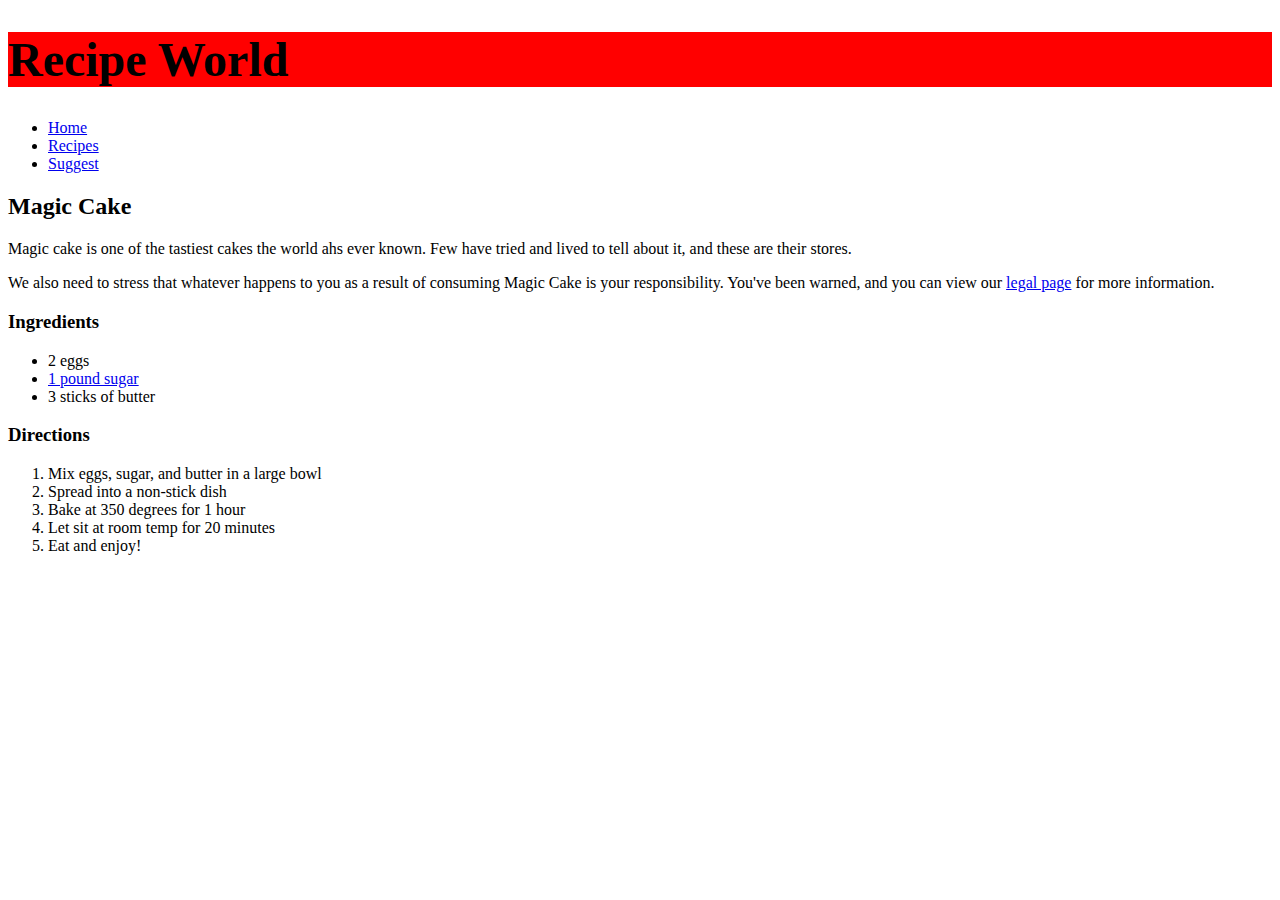
==== index.html @ 854c6f8a "change h1 background" ====
<!DOCTYPE html>
<html lang="en">

<head>
  <meta charset="UTF-8">
  <meta name="viewport" content="width=device-width, initial-scale=1.0">
  <meta http-equiv="X-UA-Compatible" content="ie=edge">
  <title>Magic Cake</title>
  <style>
    h1 {
      font-size: 3em;
      background: red;
    }
  </style>
</head>

<body>
  <h1 class="heading">Recipe World</h1>
  <nav class="heading">
    <ul>
      <li><a href="index.html">Home</a></li>
      <li><a href="recipes.html">Recipes</a></li>
      <li><a href="suggest.html">Suggest</a></li>
    </ul>
  </nav>
  <h2 class="heading">Magic Cake</h2>
  <p class="body-text">Magic cake is one of the tastiest cakes the world ahs ever known. Few have tried and lived to tell about it, and these
    are their stores.</p>
  <p class="body-text">We also need to stress that whatever happens to you as a result of consuming Magic Cake is your responsibility. You've
    been warned, and you can view our <a href="http://www.example.com/legal.html" target="_blank">legal page</a> for more
    information.
  </p>
  <h3 class="heading">Ingredients</h3>
  <ul>
    <li>2 eggs</li>
    <li><a href="https://www.amazon.com/Domino-Sugar-Granulated-4LB-Canister/dp/B00HJCXX24/ref=sr_1_3_s_it?s=grocery&ie=UTF8&qid=1500938121&sr=1-3&keywords=sugar&th=1">1 pound sugar</a></li>
    <li>3 sticks of butter</li>
  </ul>
  <h3 class="heading">Directions</h3>
  <ol>
    <li>Mix eggs, sugar, and butter in a large bowl</li>
    <li>Spread into a non-stick dish</li>
    <li>Bake at 350 degrees for 1 hour</li>
    <li>Let sit at room temp for 20 minutes</li>
    <li>Eat and enjoy!</li>
  </ol>
</body>

</html>
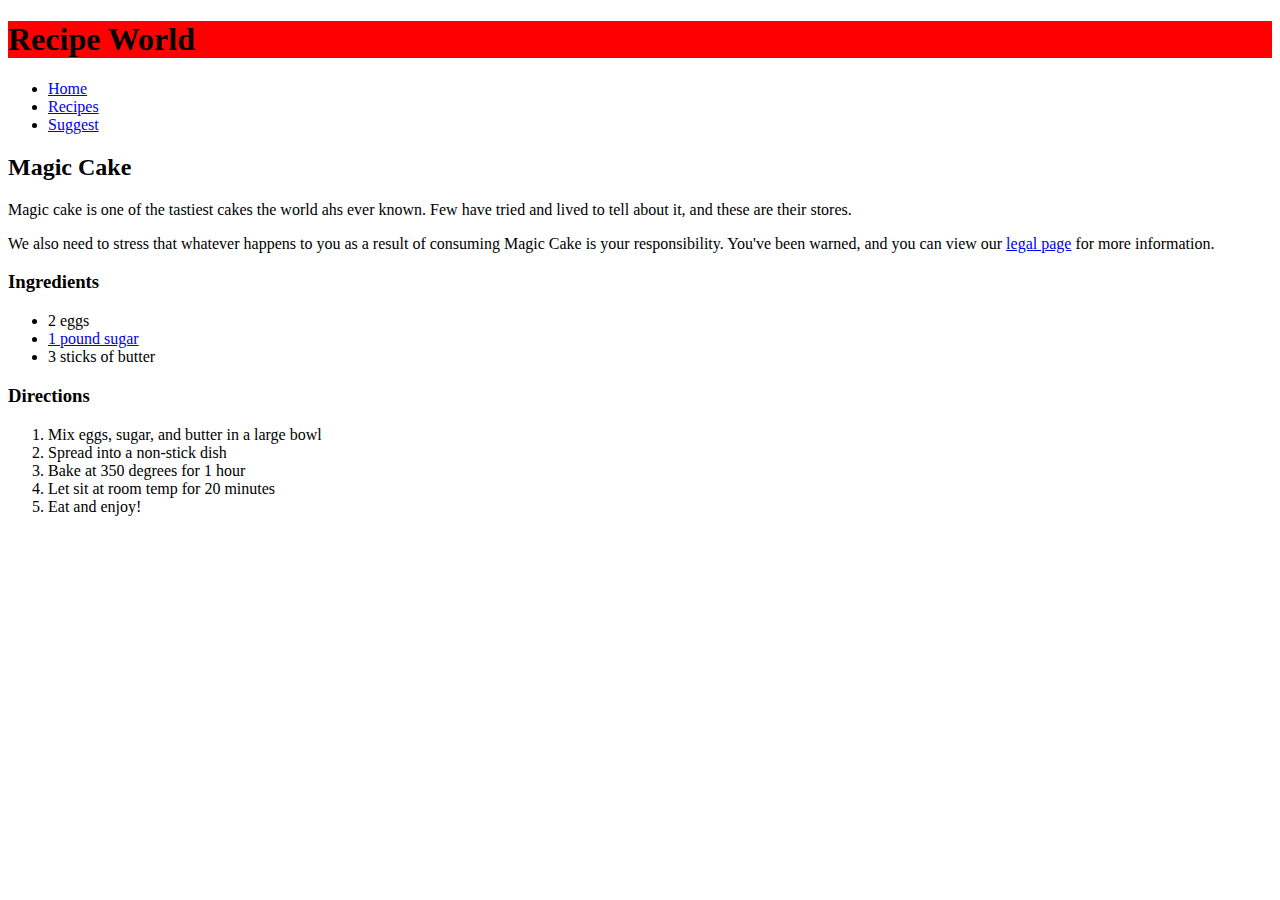
==== commit 5f4fae43: "changed h1 background" ====
--- a/index.html
+++ b/index.html
@@ -8,7 +8,6 @@
   <title>Magic Cake</title>
   <style>
     h1 {
-      font-size: 3em;
       background: red;
     }
   </style>
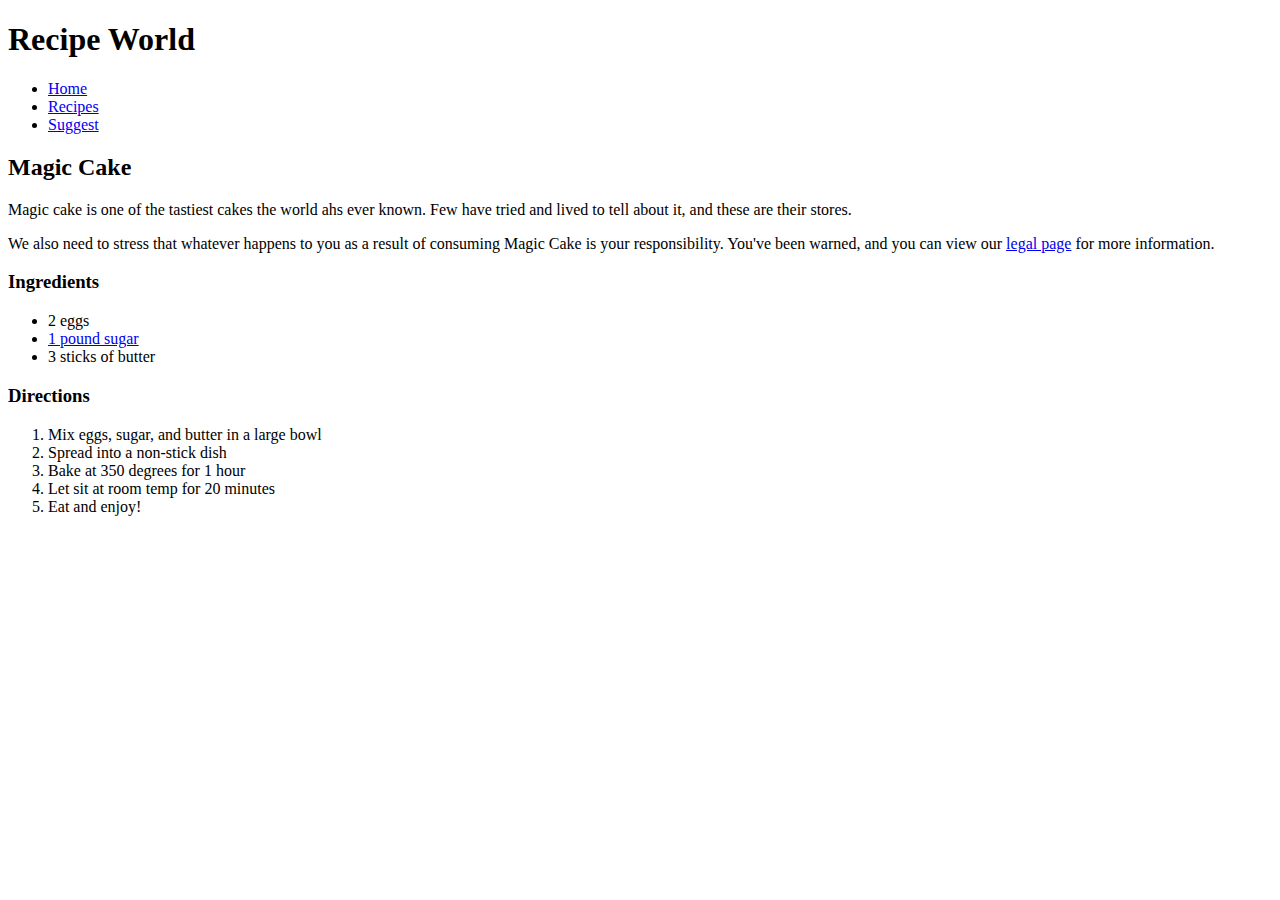
==== commit dfd28b4c: "removed all styles" ====
--- a/index.html
+++ b/index.html
@@ -7,9 +7,7 @@
   <meta http-equiv="X-UA-Compatible" content="ie=edge">
   <title>Magic Cake</title>
   <style>
-    h1 {
-      background: red;
-    }
+
   </style>
 </head>
 
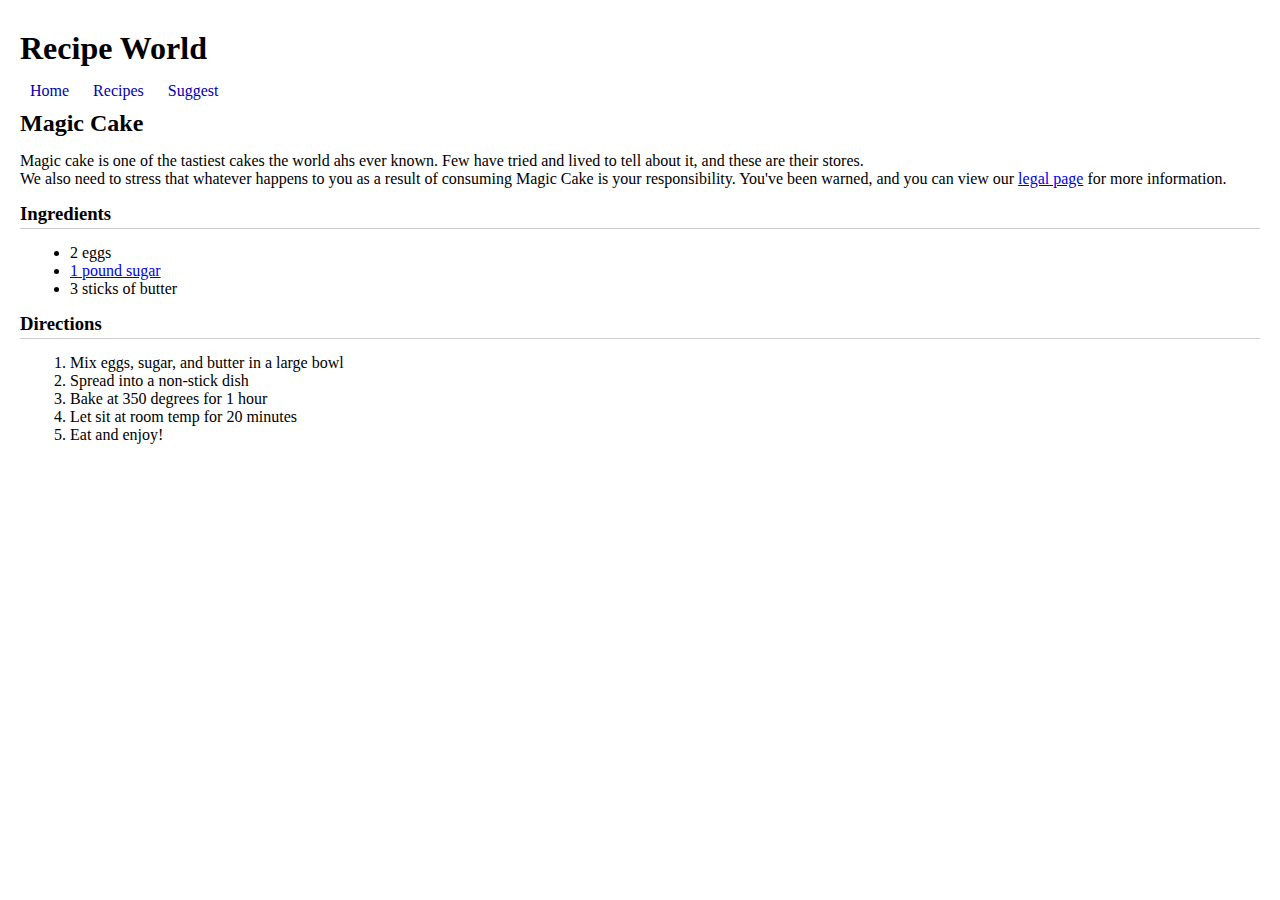
==== commit 36f24bf0: "added external stylesheets" ====
--- a/index.html
+++ b/index.html
@@ -6,14 +6,14 @@
   <meta name="viewport" content="width=device-width, initial-scale=1.0">
   <meta http-equiv="X-UA-Compatible" content="ie=edge">
   <title>Magic Cake</title>
-  <style>
+  <link rel="stylesheet" href="normalize.css">
+  <link rel="stylesheet" href="styles.css">
 
-  </style>
 </head>
 
 <body>
   <h1 class="heading">Recipe World</h1>
-  <nav class="heading">
+  <nav>
     <ul>
       <li><a href="index.html">Home</a></li>
       <li><a href="recipes.html">Recipes</a></li>
--- a/styles.css
+++ b/styles.css
@@ -0,0 +1,51 @@
+html,
+body,
+h1,
+h2,
+h3,
+p,
+ol,
+ul,
+li,
+a {
+  padding: 0;
+  margin: 0;
+  border: 0;
+}
+
+body {
+  padding: 20px;
+}
+
+h1 {
+  margin: 10px 0 15px 0;
+}
+
+h2 {
+  margin: 10px 0 15px 0;
+}
+
+h3 {
+  margin: 15px 0;
+  border-bottom: 1px solid #ccc;
+  padding-bottom: 3px;
+}
+
+ul,
+ol {
+  padding-left: 50px;
+}
+
+nav ul {
+  padding-left: 0;
+}
+
+nav a {
+  color: #0000af;
+  text-decoration: none;
+}
+
+nav li {
+  display: inline;
+  padding: 0 10px;
+}
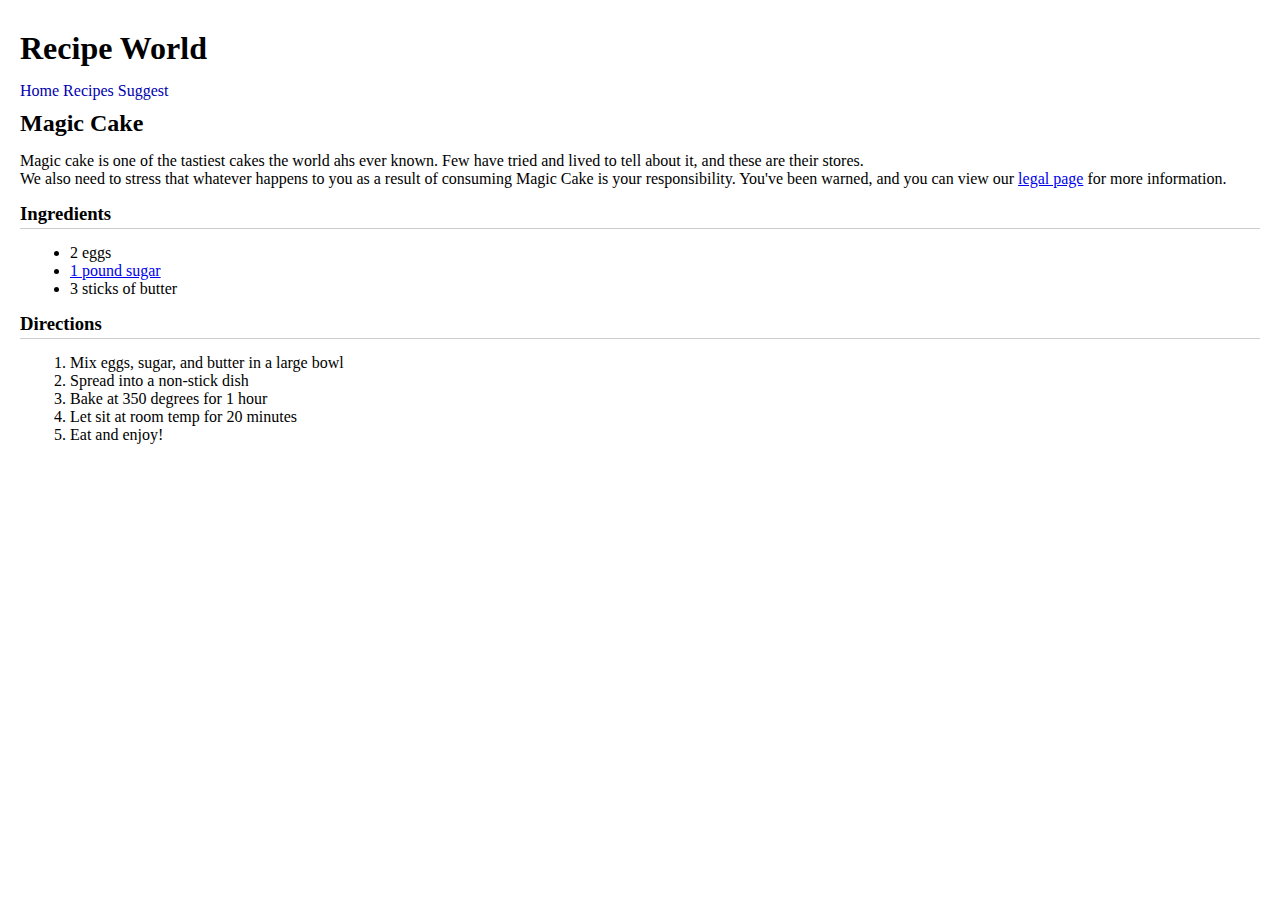
==== commit d48c8732: "added section elements in index page" ====
--- a/index.html
+++ b/index.html
@@ -12,35 +12,39 @@
 </head>
 
 <body>
-  <h1 class="heading">Recipe World</h1>
-  <nav>
+  <header>
+    <h1 class="heading">Recipe World</h1>
+    <nav>
+      <ul>
+        <li><a href="index.html">Home</a></li>
+        <li><a href="recipes.html">Recipes</a></li>
+        <li><a href="suggest.html">Suggest</a></li>
+      </ul>
+    </nav>
+  </header>
+  <main>
+    <h2 class="heading">Magic Cake</h2>
+    <p class="body-text">Magic cake is one of the tastiest cakes the world ahs ever known. Few have tried and lived to tell about it, and these
+      are their stores.</p>
+    <p class="body-text">We also need to stress that whatever happens to you as a result of consuming Magic Cake is your responsibility. You've
+      been warned, and you can view our <a href="http://www.example.com/legal.html" target="_blank">legal page</a> for more
+      information.
+    </p>
+    <h3 class="heading">Ingredients</h3>
     <ul>
-      <li><a href="index.html">Home</a></li>
-      <li><a href="recipes.html">Recipes</a></li>
-      <li><a href="suggest.html">Suggest</a></li>
+      <li>2 eggs</li>
+      <li><a href="https://www.amazon.com/Domino-Sugar-Granulated-4LB-Canister/dp/B00HJCXX24/ref=sr_1_3_s_it?s=grocery&ie=UTF8&qid=1500938121&sr=1-3&keywords=sugar&th=1">1 pound sugar</a></li>
+      <li>3 sticks of butter</li>
     </ul>
-  </nav>
-  <h2 class="heading">Magic Cake</h2>
-  <p class="body-text">Magic cake is one of the tastiest cakes the world ahs ever known. Few have tried and lived to tell about it, and these
-    are their stores.</p>
-  <p class="body-text">We also need to stress that whatever happens to you as a result of consuming Magic Cake is your responsibility. You've
-    been warned, and you can view our <a href="http://www.example.com/legal.html" target="_blank">legal page</a> for more
-    information.
-  </p>
-  <h3 class="heading">Ingredients</h3>
-  <ul>
-    <li>2 eggs</li>
-    <li><a href="https://www.amazon.com/Domino-Sugar-Granulated-4LB-Canister/dp/B00HJCXX24/ref=sr_1_3_s_it?s=grocery&ie=UTF8&qid=1500938121&sr=1-3&keywords=sugar&th=1">1 pound sugar</a></li>
-    <li>3 sticks of butter</li>
-  </ul>
-  <h3 class="heading">Directions</h3>
-  <ol>
-    <li>Mix eggs, sugar, and butter in a large bowl</li>
-    <li>Spread into a non-stick dish</li>
-    <li>Bake at 350 degrees for 1 hour</li>
-    <li>Let sit at room temp for 20 minutes</li>
-    <li>Eat and enjoy!</li>
-  </ol>
+    <h3 class="heading">Directions</h3>
+    <ol>
+      <li>Mix eggs, sugar, and butter in a large bowl</li>
+      <li>Spread into a non-stick dish</li>
+      <li>Bake at 350 degrees for 1 hour</li>
+      <li>Let sit at room temp for 20 minutes</li>
+      <li>Eat and enjoy!</li>
+    </ol>
+  </main>
 </body>
 
 </html>--- a/styles.css
+++ b/styles.css
@@ -47,5 +47,20 @@
 
 nav li {
   display: inline;
-  padding: 0 10px;
+  /* padding: 0 10px;*/
 }
+.recipes {
+  padding: 0;
+}
+.recipes li {
+  list-style: none;
+  border: 1px solid #b56663;
+  padding-left: 15px;
+}
+.recipes h3 {
+  border-bottom: 0;
+}
+.recipes a {
+  text-decoration: none;
+  color: #7facaa;
+}
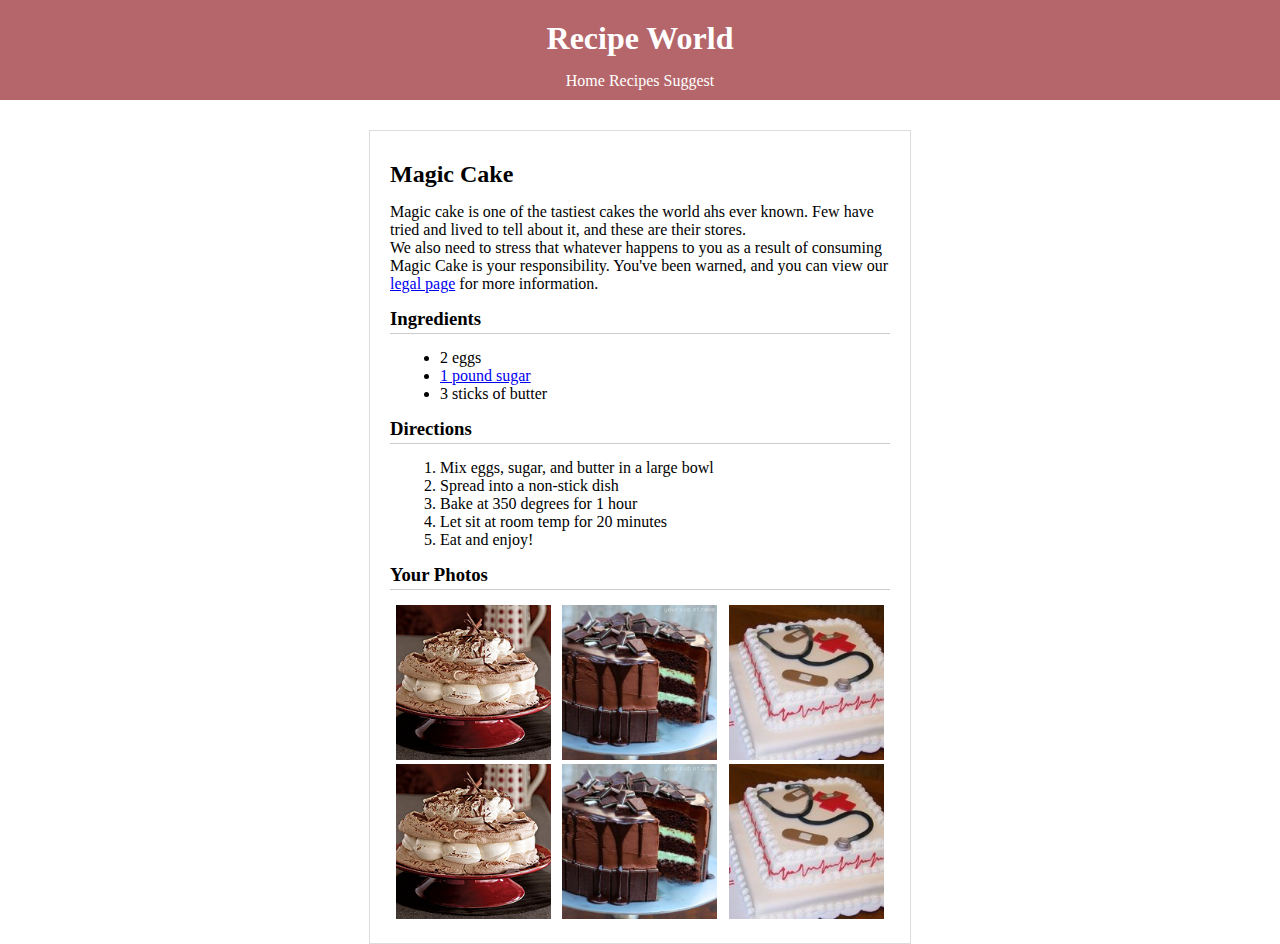
==== commit 4adc3418: "added styles to index page. to change flex display" ====
--- a/index.html
+++ b/index.html
@@ -44,6 +44,21 @@
       <li>Let sit at room temp for 20 minutes</li>
       <li>Eat and enjoy!</li>
     </ol>
+    <h3>Your Photos</h3>
+    <ul class="photos">
+      <li><img src="images/cake1.jpg" alt="cake with cinnamom toping, served on a ceramic plate"></li>
+      <li><img src="images/cake2.jpg" alt="round cake with dark chocolate topping"></li>
+      <li><img src="images/cake3.jpg" alt="vanilla flavored square, Doctor theme cake"></li>
+      <li><img src="images/cake1.jpg" alt="cake with cinnamom toping, served on a ceramic plate"></li>
+      <li><img src="images/cake2.jpg" alt="round cake with dark chocolate topping"></li>
+      <li><img src="images/cake3.jpg" alt="vanilla flavored square, Doctor theme cake"></li>
+
+    </ul>
+    <!-- <ul class="photos">
+      <li><img src="images/cake1.jpg" alt="cake with cinnamom toping, served on a ceramic plate"></li>
+      <li><img src="images/cake2.jpg" alt="round cake with dark chocolate topping"></li>
+      <li><img src="images/cake3.jpg" alt="vanilla flavored square, Doctor theme cake"></li>
+    </ul> -->
   </main>
 </body>
 
--- a/styles.css
+++ b/styles.css
@@ -14,7 +14,7 @@
 }
 
 body {
-  padding: 20px;
+  /* padding: 20px; */
 }
 
 h1 {
@@ -64,3 +64,35 @@
   text-decoration: none;
   color: #7facaa;
 }
+header {
+  padding: 10px;
+  background-color: #b5666a;
+  /* color: white; 
+  text-align: center; */
+}
+header a,
+header h1 {
+  color: #fff;
+}
+header h1,
+header nav {
+  text-align: center;
+}
+
+main {
+  padding: 20px;
+  border: 1px solid #ddd;
+  margin: 30px auto 0 auto;
+  width: 500px;
+}
+.photos {
+  list-style: none;
+  padding: 0;
+  display: flex;
+  justify-content: space-around;
+  flex-wrap: wrap;
+}
+.photos img {
+  width: 155px;
+  height: auto;
+}
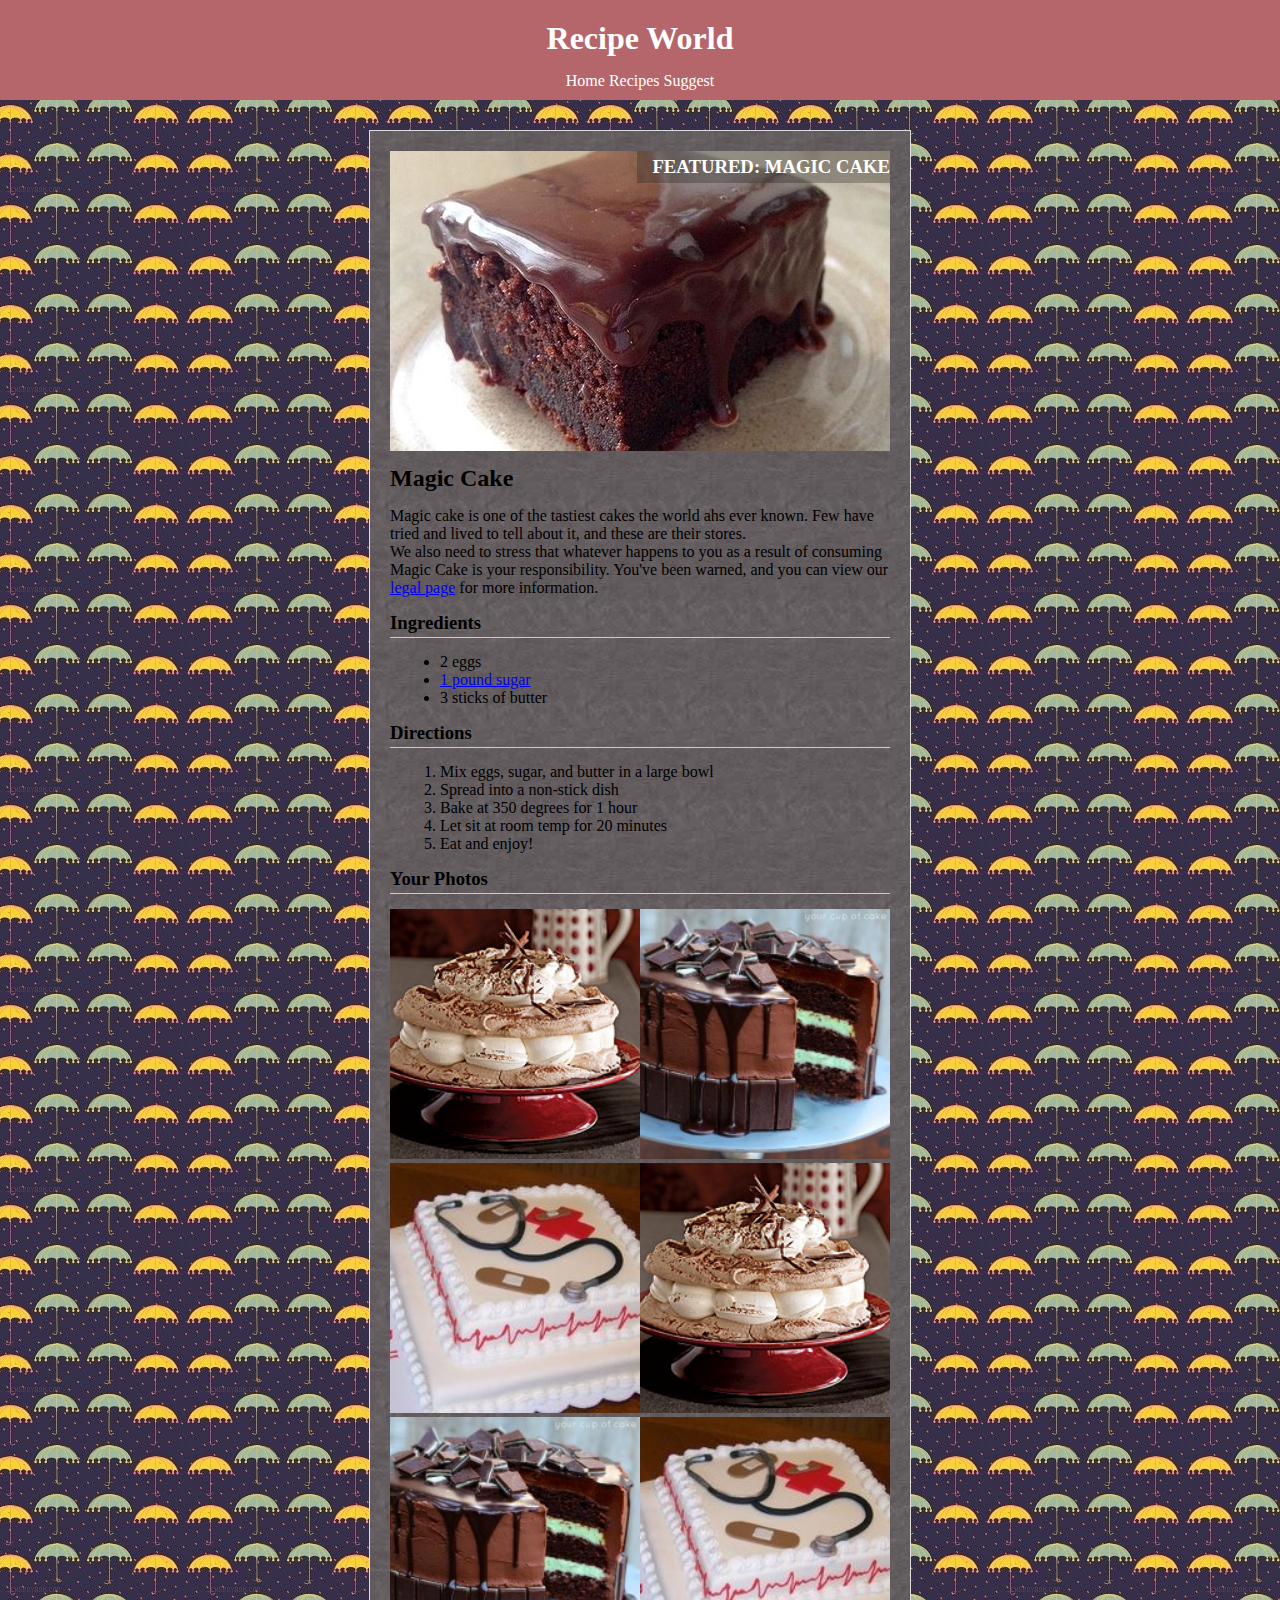
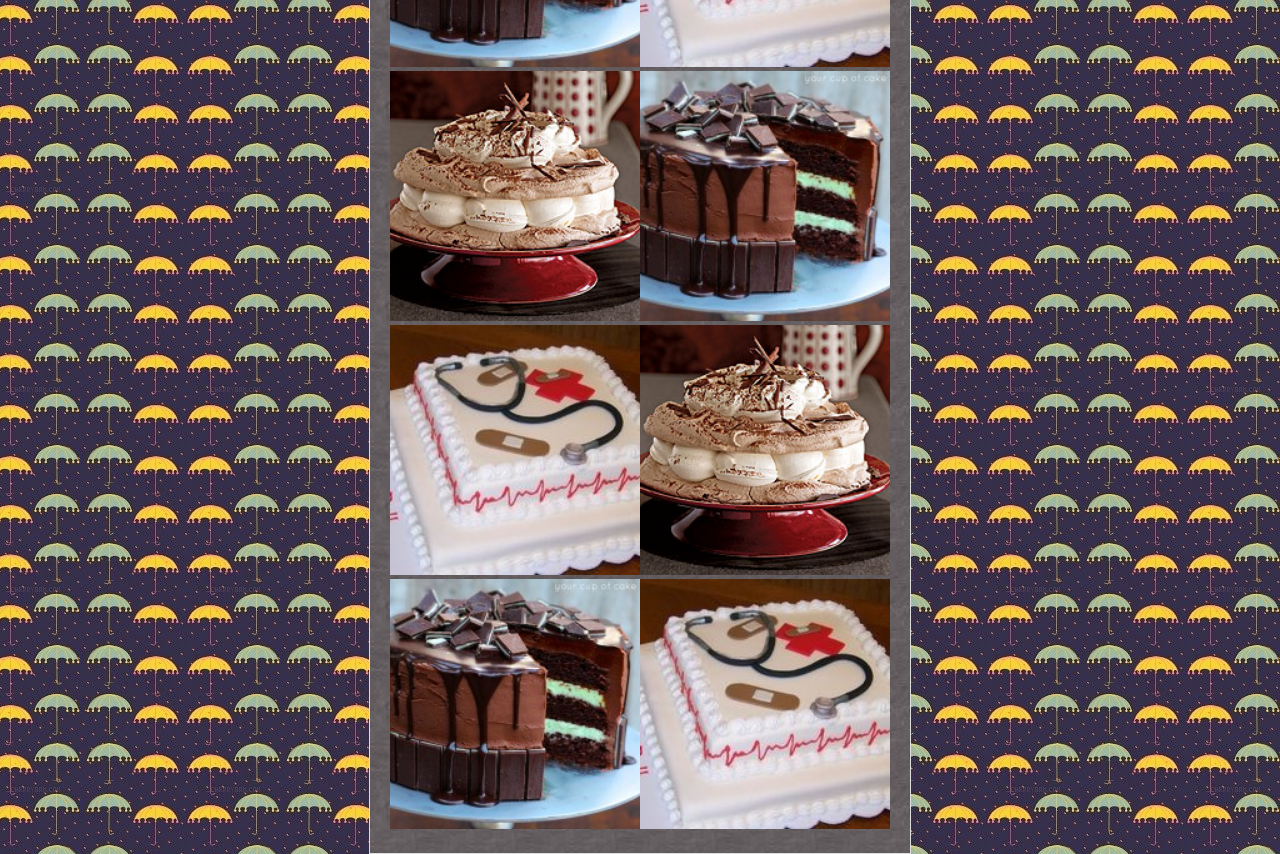
==== commit 697b86d6: "added background images to index and recipes pages" ====
--- a/index.html
+++ b/index.html
@@ -23,6 +23,10 @@
     </nav>
   </header>
   <main>
+    <div class="featured-image">
+      <h3>Featured: Magic Cake</h3>
+      <img src="images/magic-cake.jpg" alt="big rectangle magic cake made up of dark chocolate">
+    </div>
     <h2 class="heading">Magic Cake</h2>
     <p class="body-text">Magic cake is one of the tastiest cakes the world ahs ever known. Few have tried and lived to tell about it, and these
       are their stores.</p>
@@ -45,7 +49,13 @@
       <li>Eat and enjoy!</li>
     </ol>
     <h3>Your Photos</h3>
-    <ul class="photos">
+    <ul class="photos group">
+      <li><img src="images/cake1.jpg" alt="cake with cinnamom toping, served on a ceramic plate"></li>
+      <li><img src="images/cake2.jpg" alt="round cake with dark chocolate topping"></li>
+      <li><img src="images/cake3.jpg" alt="vanilla flavored square, Doctor theme cake"></li>
+      <li><img src="images/cake1.jpg" alt="cake with cinnamom toping, served on a ceramic plate"></li>
+      <li><img src="images/cake2.jpg" alt="round cake with dark chocolate topping"></li>
+      <li><img src="images/cake3.jpg" alt="vanilla flavored square, Doctor theme cake"></li>
       <li><img src="images/cake1.jpg" alt="cake with cinnamom toping, served on a ceramic plate"></li>
       <li><img src="images/cake2.jpg" alt="round cake with dark chocolate topping"></li>
       <li><img src="images/cake3.jpg" alt="vanilla flavored square, Doctor theme cake"></li>
--- a/styles.css
+++ b/styles.css
@@ -56,8 +56,10 @@
   list-style: none;
   border: 1px solid #b56663;
   padding-left: 15px;
+  background: #fff url(images/white.jpg) repeat;
 }
 .recipes h3 {
+  color: #fff;
   border-bottom: 0;
 }
 .recipes a {
@@ -84,15 +86,50 @@
   border: 1px solid #ddd;
   margin: 30px auto 0 auto;
   width: 500px;
+  background: #5f5f5f url(images/greybg1.jpg) top right repeat;
+}
+.featured-image {
+  /* width: 500px;
+  height: 300px;
+  background: #fff url(images/magic-cake.jpg) top right repeat; */
+  position: relative;
+}
+.featured-image h3 {
+  position: absolute;
+  margin: 0;
+  border: 0;
+  top: 0;
+  right: 0;
+  color: #fff;
+  padding: 10px;
+  text-transform: uppercase;
+  background-color: rgba(25, 25, 25, 0.3);
+  padding: 5px 0 5px 15px;
 }
 .photos {
   list-style: none;
   padding: 0;
-  display: flex;
+  display: grid;
+  grid-template-columns: repeat(auto-fit, minmax(200px, 1fr));
+  /* display: flex;
   justify-content: space-around;
-  flex-wrap: wrap;
+  flex-wrap: wrap; */
 }
 .photos img {
-  width: 155px;
-  height: auto;
+  /* width: 155px;
+  height: auto; */
+  width: 100%;
 }
+.photos li {
+  /* float: left; */
+  /* width: 155px; */
+  /* flex-grow: 1; */
+}
+/* .group:after {
+  content: "";
+  display: table;
+  clear: both;
+} */
+body {
+  background: #5f5f5f url(images/background.jpg) top right repeat;
+}
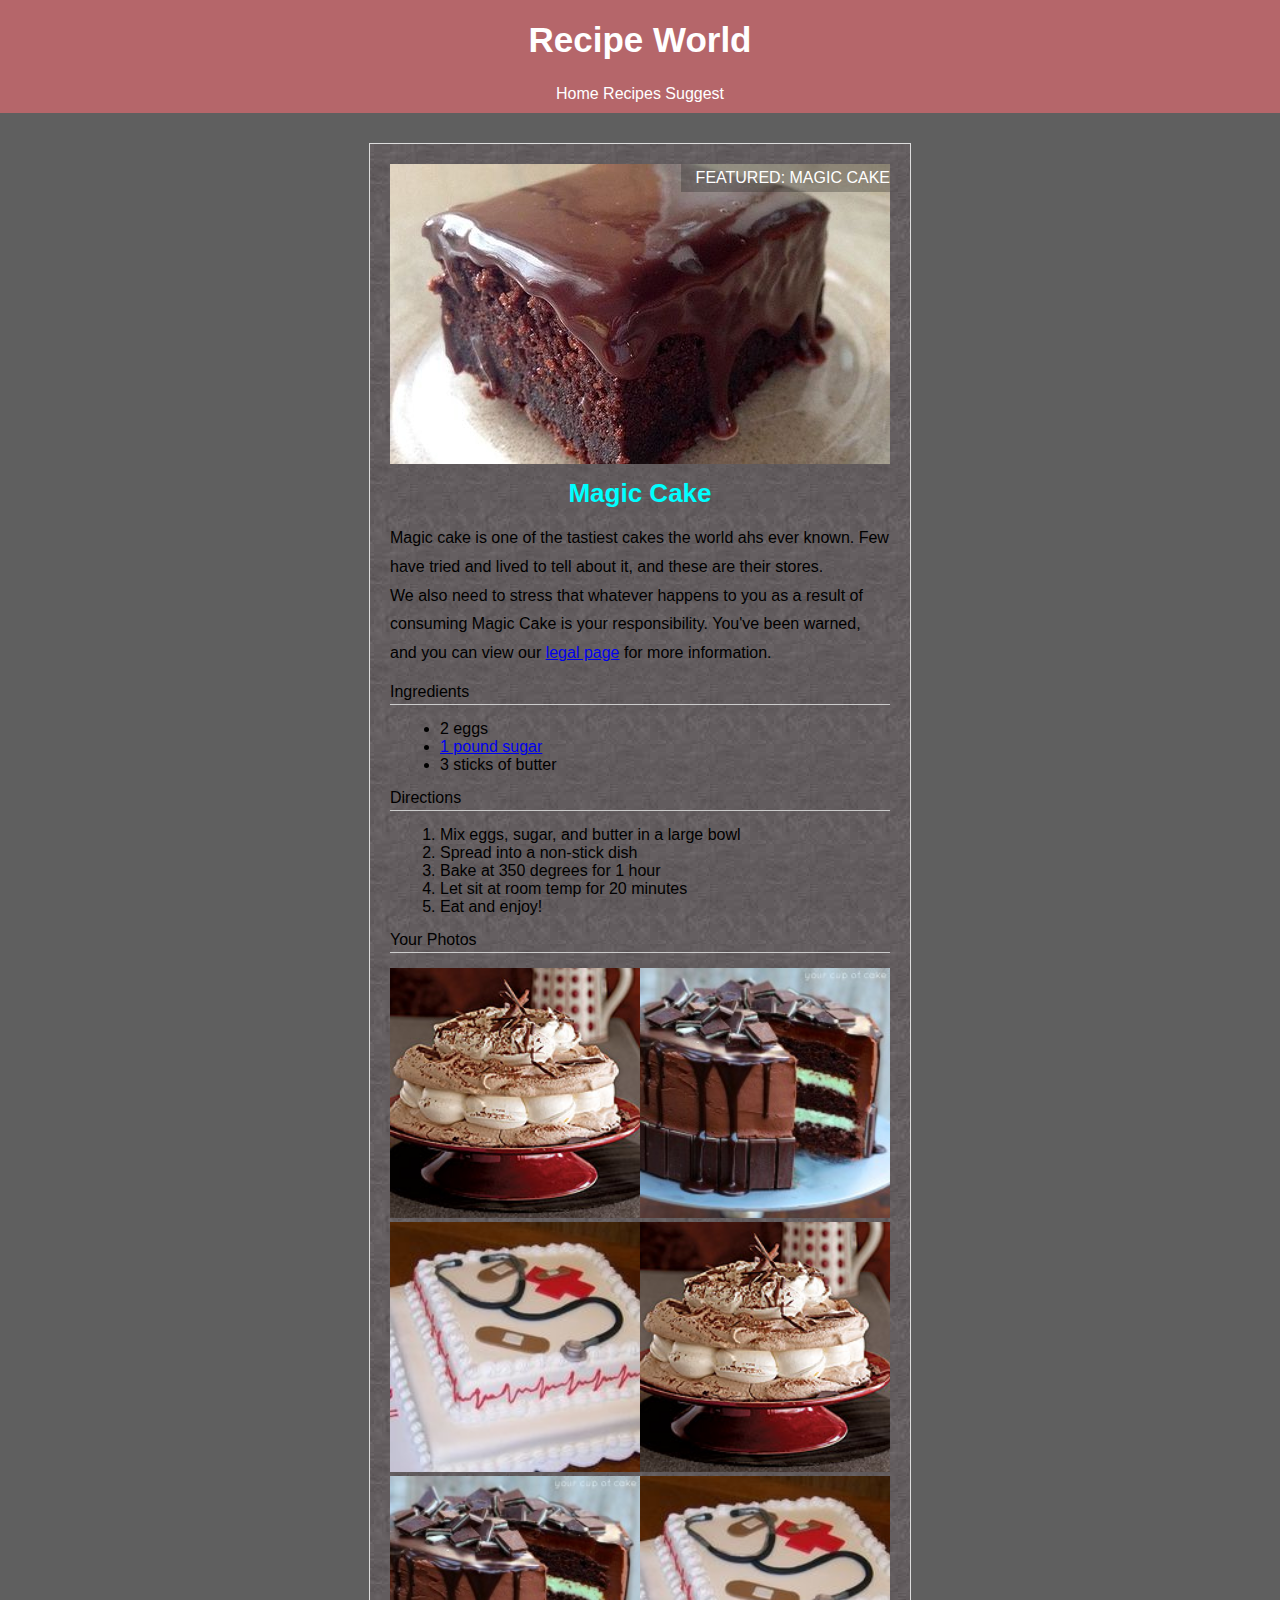
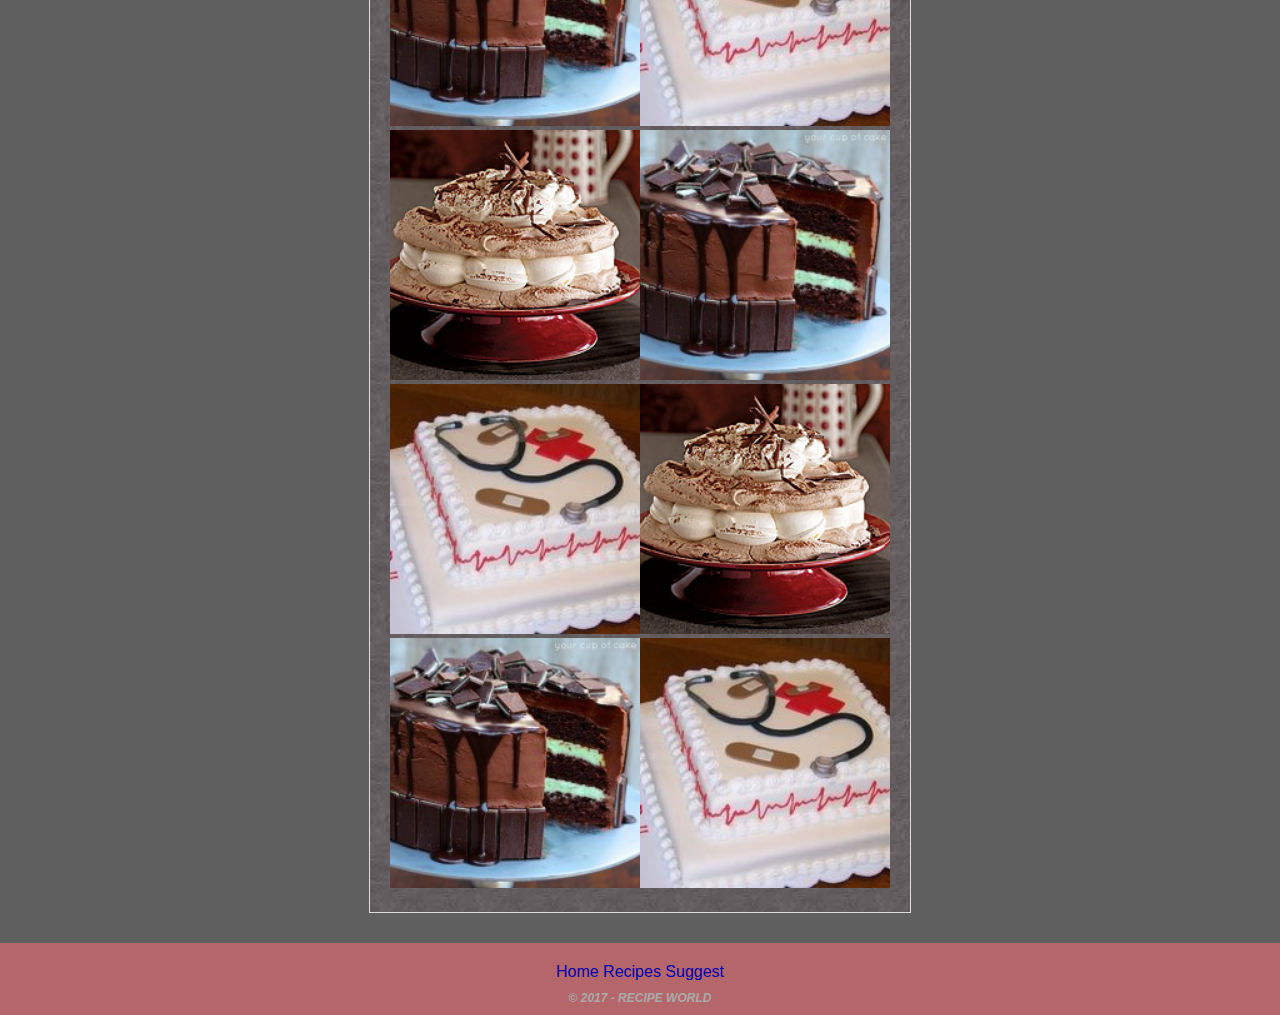
==== commit cef3109b: "added styles to recipes page and added form to suggest page" ====
--- a/index.html
+++ b/index.html
@@ -70,6 +70,17 @@
       <li><img src="images/cake3.jpg" alt="vanilla flavored square, Doctor theme cake"></li>
     </ul> -->
   </main>
+  <footer>
+    <nav>
+      <ul>
+        <li><a href="index.html">Home</a></li>
+        <li><a href="recipes.html">Recipes</a></li>
+        <li><a href="suggest.html">Suggest</a></li>
+      </ul>
+    </nav>
+    <p>&copy; 2017 - Recipe World</p>
+  </footer>
+
 </body>
 
 </html>--- a/styles.css
+++ b/styles.css
@@ -11,18 +11,27 @@
   padding: 0;
   margin: 0;
   border: 0;
+  font-size: 100%;
+  font: inherit;
 }
 
 body {
-  /* padding: 20px; */
+  font-family: Georgia, Helvetica, "Times New Roman", Arial, sans-serif;
+  background: #5f5f5f;
 }
 
 h1 {
+  font-size: 35px;
+  font-weight: bold;
   margin: 10px 0 15px 0;
 }
 
 h2 {
+  color: aqua;
   margin: 10px 0 15px 0;
+  font-size: 26px;
+  text-align: center;
+  font-weight: bold;
 }
 
 h3 {
@@ -34,6 +43,10 @@
 ul,
 ol {
   padding-left: 50px;
+}
+nav {
+  padding-top: 10px;
+  text-align: center;
 }
 
 nav ul {
@@ -53,18 +66,26 @@
   padding: 0;
 }
 .recipes li {
+  /* display: flex; */
+  display: grid;
+  grid-template-columns: min-content 1fr;
+
   list-style: none;
   border: 1px solid #b56663;
-  padding-left: 15px;
+  padding-left: 1px;
   background: #fff url(images/white.jpg) repeat;
 }
-.recipes h3 {
-  color: #fff;
+.recipes h3,
+.recipes p {
+  padding-left: 20px;
   border-bottom: 0;
 }
 .recipes a {
   text-decoration: none;
-  color: #7facaa;
+  color: brown;
+}
+.recipes a:hover {
+  text-decoration: underline;
 }
 header {
   padding: 10px;
@@ -84,15 +105,27 @@
 main {
   padding: 20px;
   border: 1px solid #ddd;
-  margin: 30px auto 0 auto;
+  margin: 30px auto 30px auto;
   width: 500px;
   background: #5f5f5f url(images/greybg1.jpg) top right repeat;
+}
+main p {
+  line-height: 1.8;
 }
 .featured-image {
   /* width: 500px;
   height: 300px;
   background: #fff url(images/magic-cake.jpg) top right repeat; */
   position: relative;
+}
+.recipes img {
+  /* float: left; */
+  width: 75px;
+  height: 75px;
+}
+
+.recipe-wrapper {
+  /* float: left; */
 }
 .featured-image h3 {
   position: absolute;
@@ -130,6 +163,35 @@
   display: table;
   clear: both;
 } */
-body {
-  background: #5f5f5f url(images/background.jpg) top right repeat;
+/*Suggest page Styles*/
+label,
+input {
+  display: block;
 }
+label {
+  margin-bottom: 10px;
+}
+input[type=text] {
+  width: 100%;
+  margin-bottom: 25px;
+  border: 2px solid #7facca;
+  font-size: 24px;
+  padding: 7px;
+}
+input[type=submit] {
+  width: 240px;
+  font-size: 30px;
+}
+footer {
+  background-color: #b5666a;
+  padding: 10px;
+}
+footer p {
+  color: #aaa;
+  text-align: center;
+  font-weight: bold;
+  font-size: 12px;
+  font-style: oblique;
+  text-transform: uppercase;
+  padding-top: 10px;
+}
